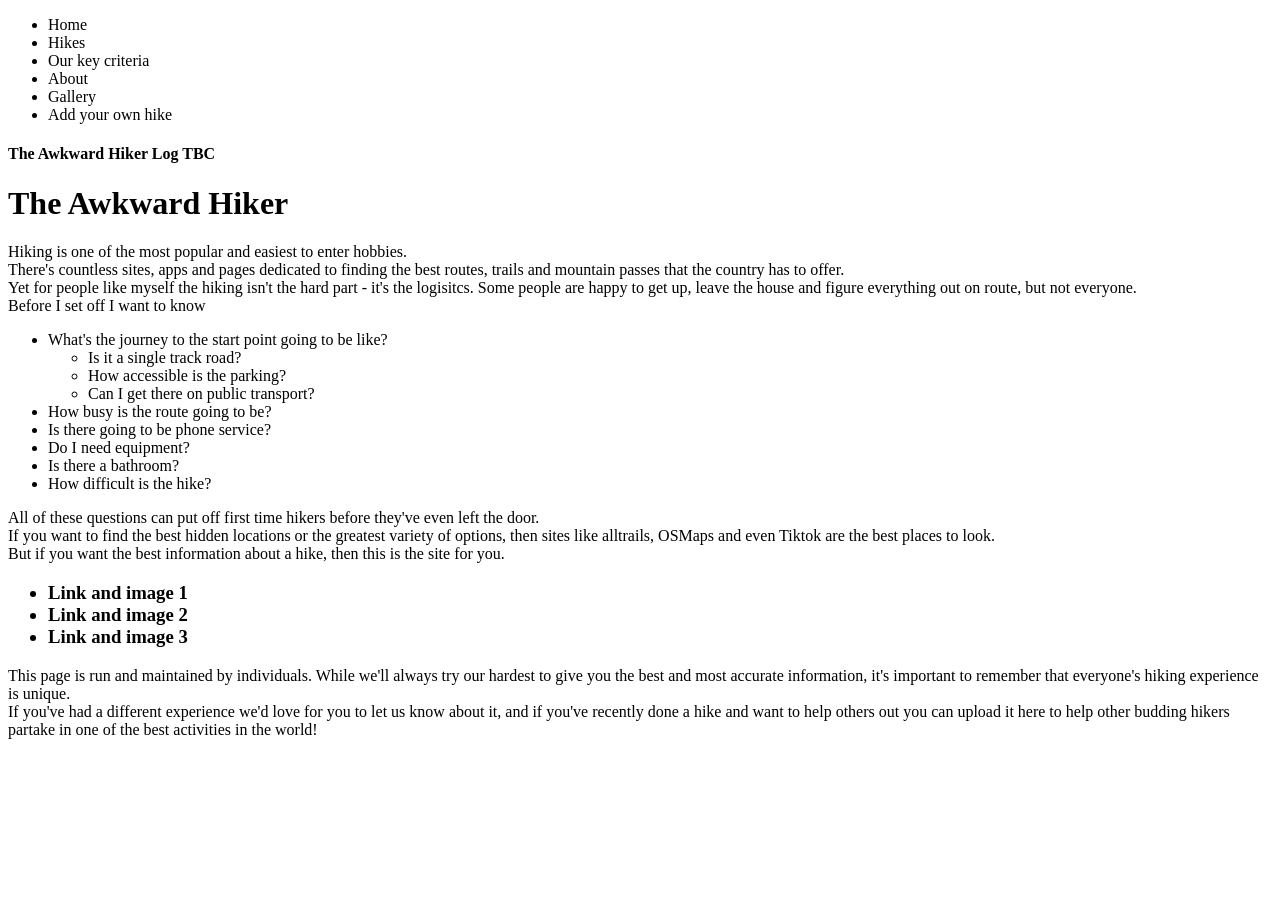
==== index.html @ 3d1c3b0d "Initial html for home page added" ====
<!DOCTYPE html>
<html lang="en">
<head>
    <meta charset="UTF-8">
    <meta name="viewport" content="width=device-width, initial-scale=1.0">
    <title>Document</title>
    <link rel="stylesheet" href="style.css">
</head>
<body>
    <div class="header links">
        <ul>
            <li>Home</li>
            <li>Hikes</li>
            <li>Our key criteria</li>
            <li>About</li>
            <li>Gallery</li>
            <li>Add your own hike</li>
        </ul>
        <h4>The Awkward Hiker Log TBC</h4>
    </div>
    <div class="title banner">
        <h1>The Awkward Hiker</h1>
    </div>
    <div class="main">
        <p>Hiking is one of the most popular and easiest to enter hobbies. <br>
        There's countless sites, apps and pages dedicated to finding the best routes, trails and mountain passes that the country has to offer. <br>
        Yet for people like myself the hiking isn't the hard part - it's the logisitcs.
        Some people are happy to get up, leave the house and figure everything out on route, but not everyone. <br>
        Before I set off I want to know 
        </p>
        <ul>
            <li>What's the journey to the start point going to be like?</li>
            <ul>
                <li>Is it a single track road?</li>
                <li>How accessible is the parking?</li>
                <li>Can I get there on public transport?</li>
            </ul>
            <li>How busy is the route going to be?</li>
            <li>Is there going to be phone service?</li>
            <li>Do I need equipment?</li>
            <li>Is there a bathroom?</li>
            <li>How difficult is the hike?</li>
        </ul>
        <p>
            All of these questions can put off first time hikers before they've even left the door. <br>
            If you want to find the best hidden locations or the greatest variety of options, then sites like alltrails, OSMaps and even Tiktok are the best places to look. <br>
            But if you want the best information about a hike, then this is the site for you.
        </p>
    </div>
    <div class="images banner">
        <h3>
            <ul>
                <li>Link and image 1</li>
                <li>Link and image 2</li>
                <li>Link and image 3</li>
            </ul>
        </h3>
    </div>
    <div class="about banner">
        <p>
            This page is run and maintained by individuals. While we'll always try our hardest to give you the best and most accurate information, it's important to remember that everyone's hiking experience is unique. <br>
            If you've had a different experience we'd love for you to let us know about it, and if you've recently done a hike and want to help others out you can upload it here to help other budding hikers partake in one of the best activities in the world!
        </p>
    </div>
</body>
</html>
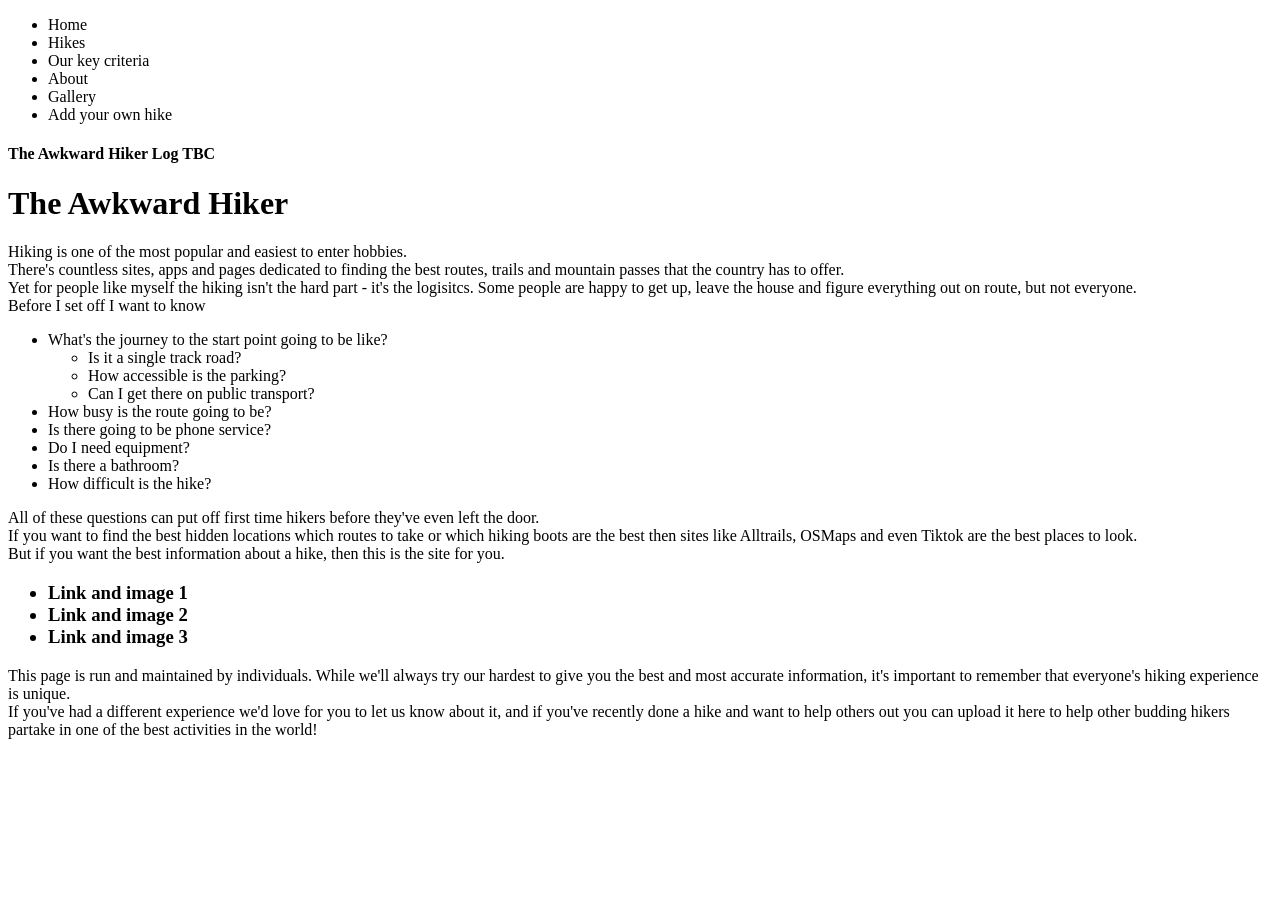
==== commit be18d900: "Text edits" ====
--- a/index.html
+++ b/index.html
@@ -43,7 +43,7 @@
         </ul>
         <p>
             All of these questions can put off first time hikers before they've even left the door. <br>
-            If you want to find the best hidden locations or the greatest variety of options, then sites like alltrails, OSMaps and even Tiktok are the best places to look. <br>
+            If you want to find the best hidden locations which routes to take or which hiking boots are the best then sites like Alltrails, OSMaps and even Tiktok are the best places to look. <br>
             But if you want the best information about a hike, then this is the site for you.
         </p>
     </div>
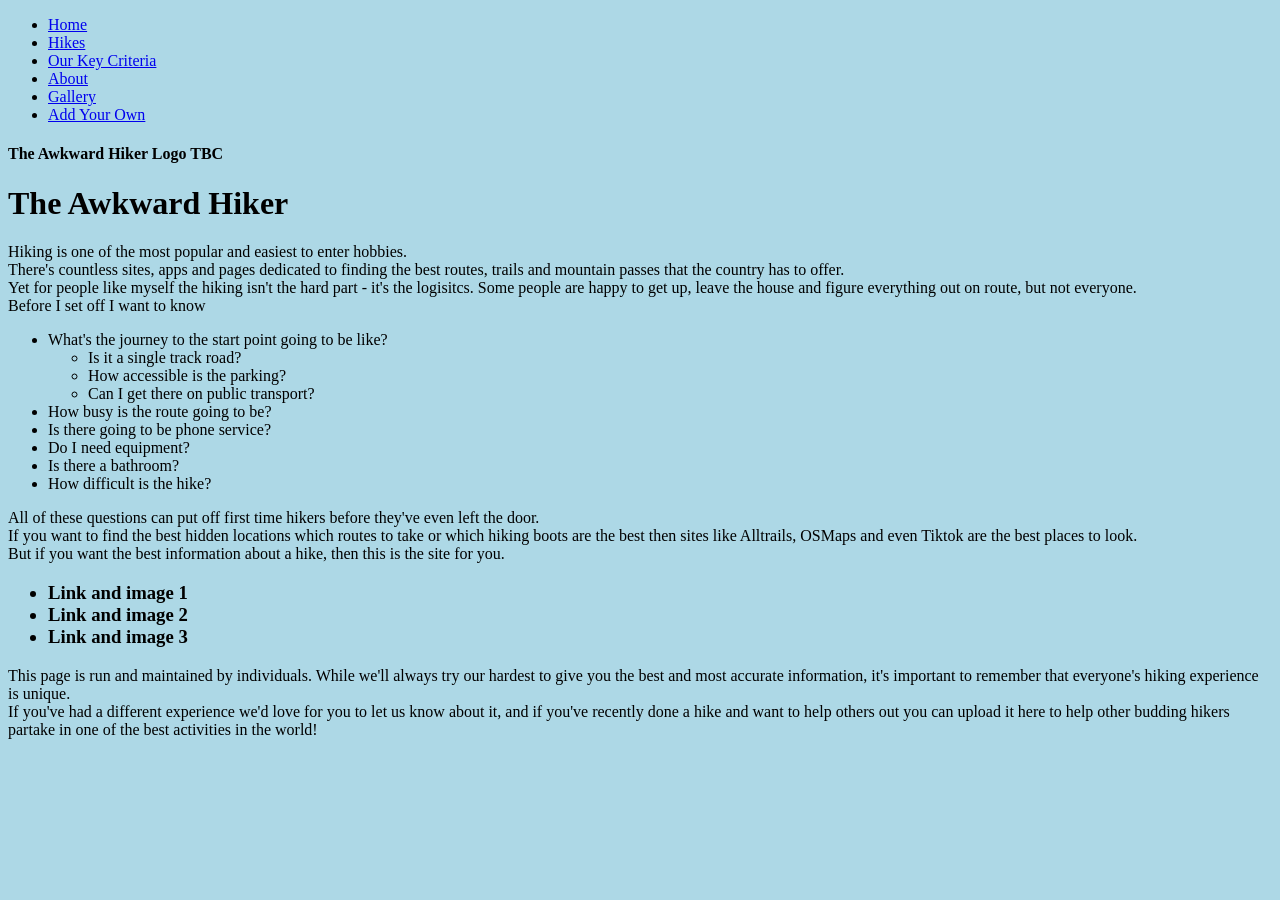
==== commit 09e2e9f4: "Sub pages added in; Gallery, Add-Your-Own, About, Hikes, Our-Key-Criteria" ====
--- a/index.html
+++ b/index.html
@@ -3,20 +3,32 @@
 <head>
     <meta charset="UTF-8">
     <meta name="viewport" content="width=device-width, initial-scale=1.0">
-    <title>Document</title>
+    <title>The Awkward Hiker Home</title>
     <link rel="stylesheet" href="style.css">
 </head>
 <body>
     <div class="header links">
         <ul>
-            <li>Home</li>
-            <li>Hikes</li>
-            <li>Our key criteria</li>
-            <li>About</li>
-            <li>Gallery</li>
-            <li>Add your own hike</li>
+            <li>
+                <a href="index.html" rel="norefferer">Home</a>
+            </li>
+            <li>
+                <a href="sub-pages/hikes.html" rel="norefferer">Hikes</a>
+            </li>
+            <li>
+                <a href="sub-pages/our-key-criteria.html" rel="norefferer">Our Key Criteria</a>
+            </li>
+            <li>
+                <a href="sub-pages/about.html" rel="norefferer">About</a>
+            </li>
+            <li>
+                <a href="sub-pages/gallery.html" rel="norefferer">Gallery</a>
+            </li>
+            <li>
+                <a href="sub-pages/add-your-own.html" rel="norefferer">Add Your Own</a>
+            </li>
         </ul>
-        <h4>The Awkward Hiker Log TBC</h4>
+        <h4>The Awkward Hiker Logo TBC</h4>
     </div>
     <div class="title banner">
         <h1>The Awkward Hiker</h1>
--- a/style.css
+++ b/style.css
@@ -0,0 +1 @@
+body {background-color: lightblue;}
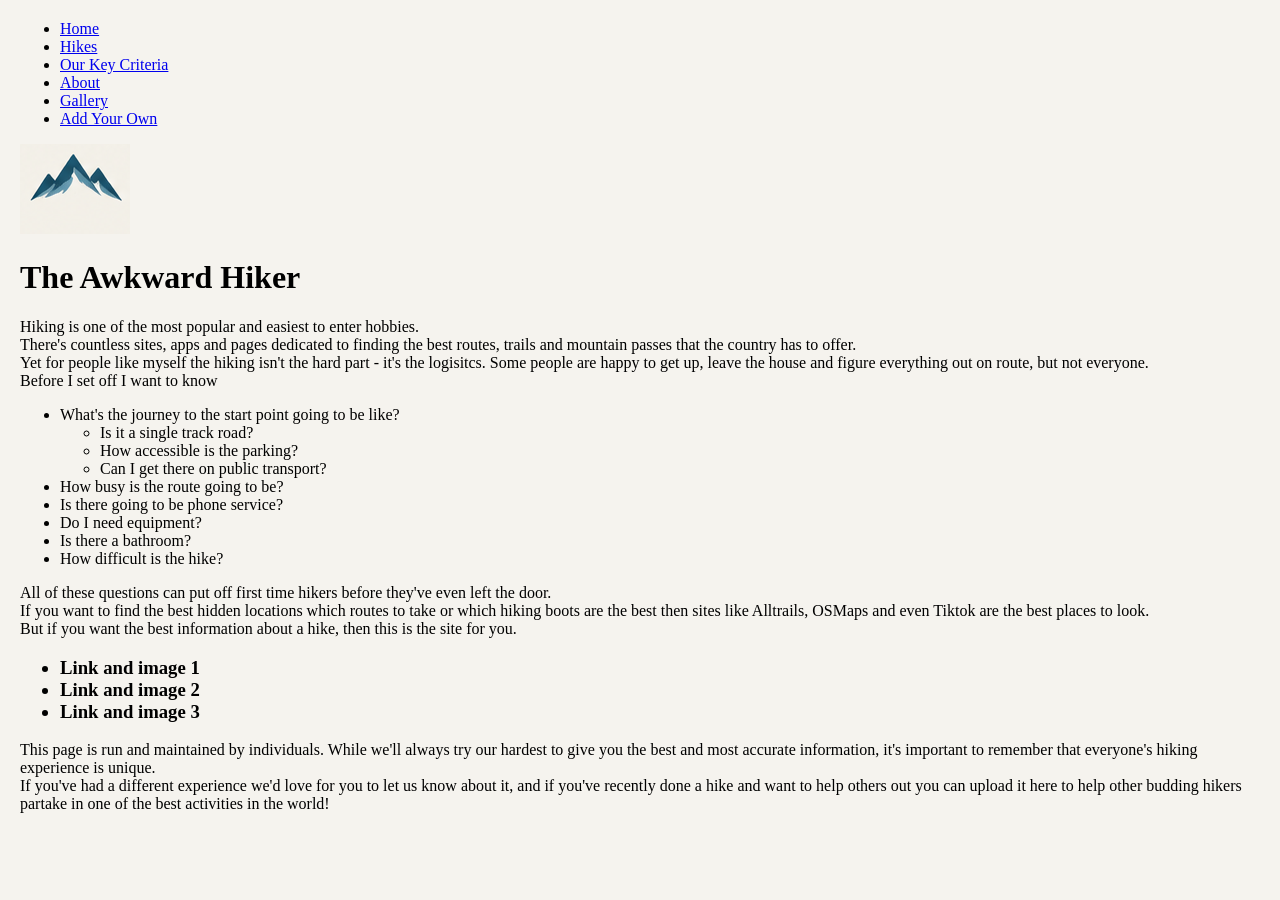
==== commit 2ec3ed7f: "Build out of key criteria page and added holder logo" ====
--- a/index.html
+++ b/index.html
@@ -28,7 +28,7 @@
                 <a href="sub-pages/add-your-own.html" rel="norefferer">Add Your Own</a>
             </li>
         </ul>
-        <h4>The Awkward Hiker Logo TBC</h4>
+        <img src="sub-pages/images/hiking_mountain_logo.png">
     </div>
     <div class="title banner">
         <h1>The Awkward Hiker</h1>
--- a/style.css
+++ b/style.css
@@ -1 +1,4 @@
-body {background-color: lightblue;}+body {
+    background-color: #f5f3ee;
+    margin: 20px;
+}
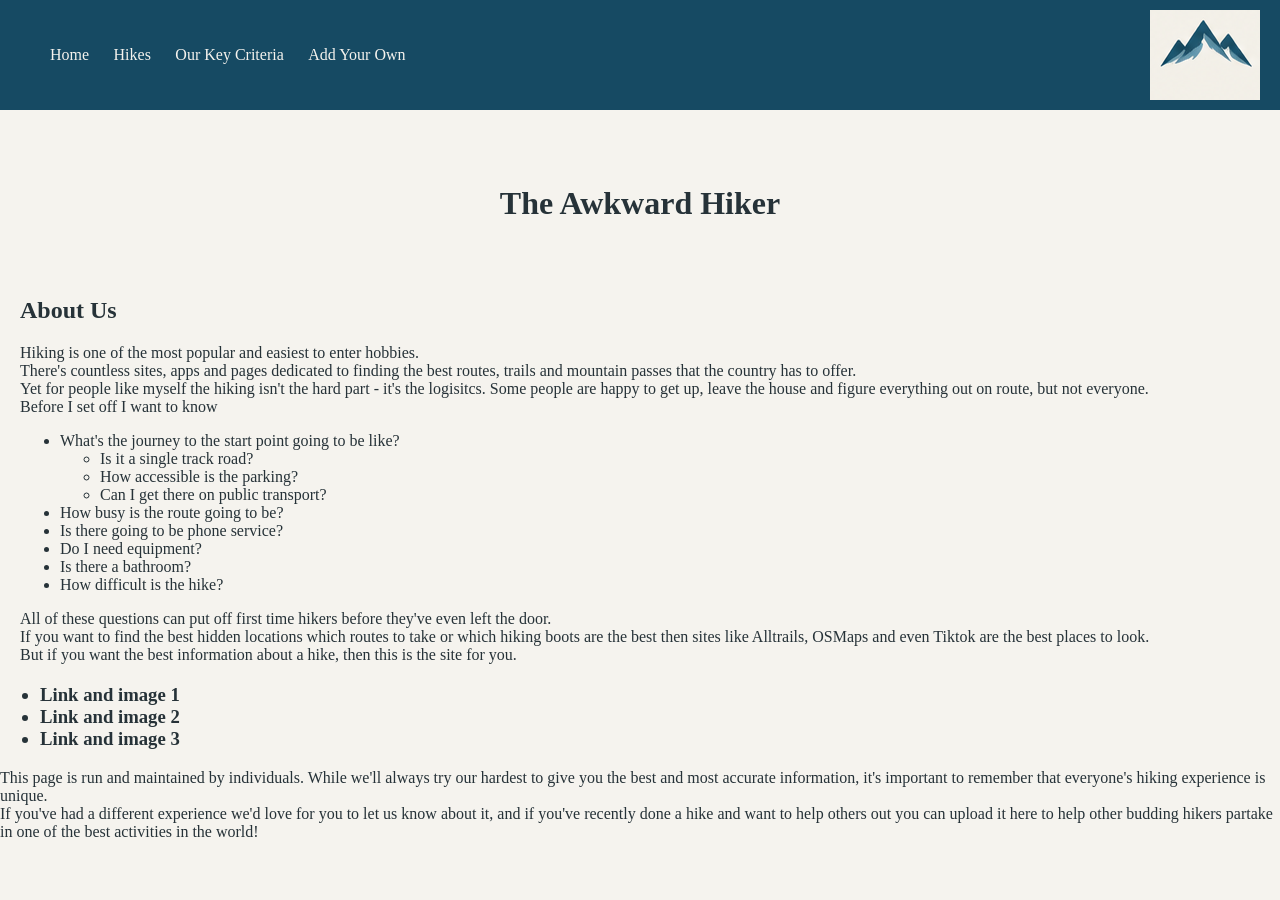
==== commit dfef5300: "Building out of CSS code - header banner focus. Hidden gallery and About us pages as no longer part " ====
--- a/index.html
+++ b/index.html
@@ -7,7 +7,7 @@
     <link rel="stylesheet" href="style.css">
 </head>
 <body>
-    <div class="header links">
+    <header>
         <ul>
             <li>
                 <a href="index.html" rel="norefferer">Home</a>
@@ -18,22 +18,27 @@
             <li>
                 <a href="sub-pages/our-key-criteria.html" rel="norefferer">Our Key Criteria</a>
             </li>
+            <!--
             <li>
                 <a href="sub-pages/about.html" rel="norefferer">About</a>
             </li>
             <li>
                 <a href="sub-pages/gallery.html" rel="norefferer">Gallery</a>
-            </li>
+             </li>
+            -->
             <li>
                 <a href="sub-pages/add-your-own.html" rel="norefferer">Add Your Own</a>
             </li>
         </ul>
         <img src="sub-pages/images/hiking_mountain_logo.png">
-    </div>
+    </header>
     <div class="title banner">
         <h1>The Awkward Hiker</h1>
     </div>
     <div class="main">
+        <div>
+            <h2>About Us</h2>
+        </div>
         <p>Hiking is one of the most popular and easiest to enter hobbies. <br>
         There's countless sites, apps and pages dedicated to finding the best routes, trails and mountain passes that the country has to offer. <br>
         Yet for people like myself the hiking isn't the hard part - it's the logisitcs.
--- a/style.css
+++ b/style.css
@@ -1,4 +1,49 @@
 body {
     background-color: #f5f3ee;
+    margin: 0;
+    padding: 0;
+    font-family: "Lato", Arial, sans-serif;
+}
+
+header {
+    display: flex;
+    background-color: #164A63;
+    justify-content: space-between;
+    align-items: center;
+    padding: 10px 10px 10px 0px;
+    position: sticky;
+    top: 0;
+}
+
+header ul {
+    list-style: none;
+}
+
+header li {
+    display: inline-block;
+    margin: 10px;
+}
+
+header a {
+    color: #F5F3EE;
+    text-decoration: none;
+}
+
+.title h1 {
+    display: flex;
+    justify-content: center;
+    margin: 75px;
+}
+
+h1, h2, h3, h4, h5, h6, p, li {
+    font-family: "Merriweather", Georgia, serif;
+    color: #263238;
+}
+
+header img {
+    margin-right: 10px;
+}
+
+.main {
     margin: 20px;
 }
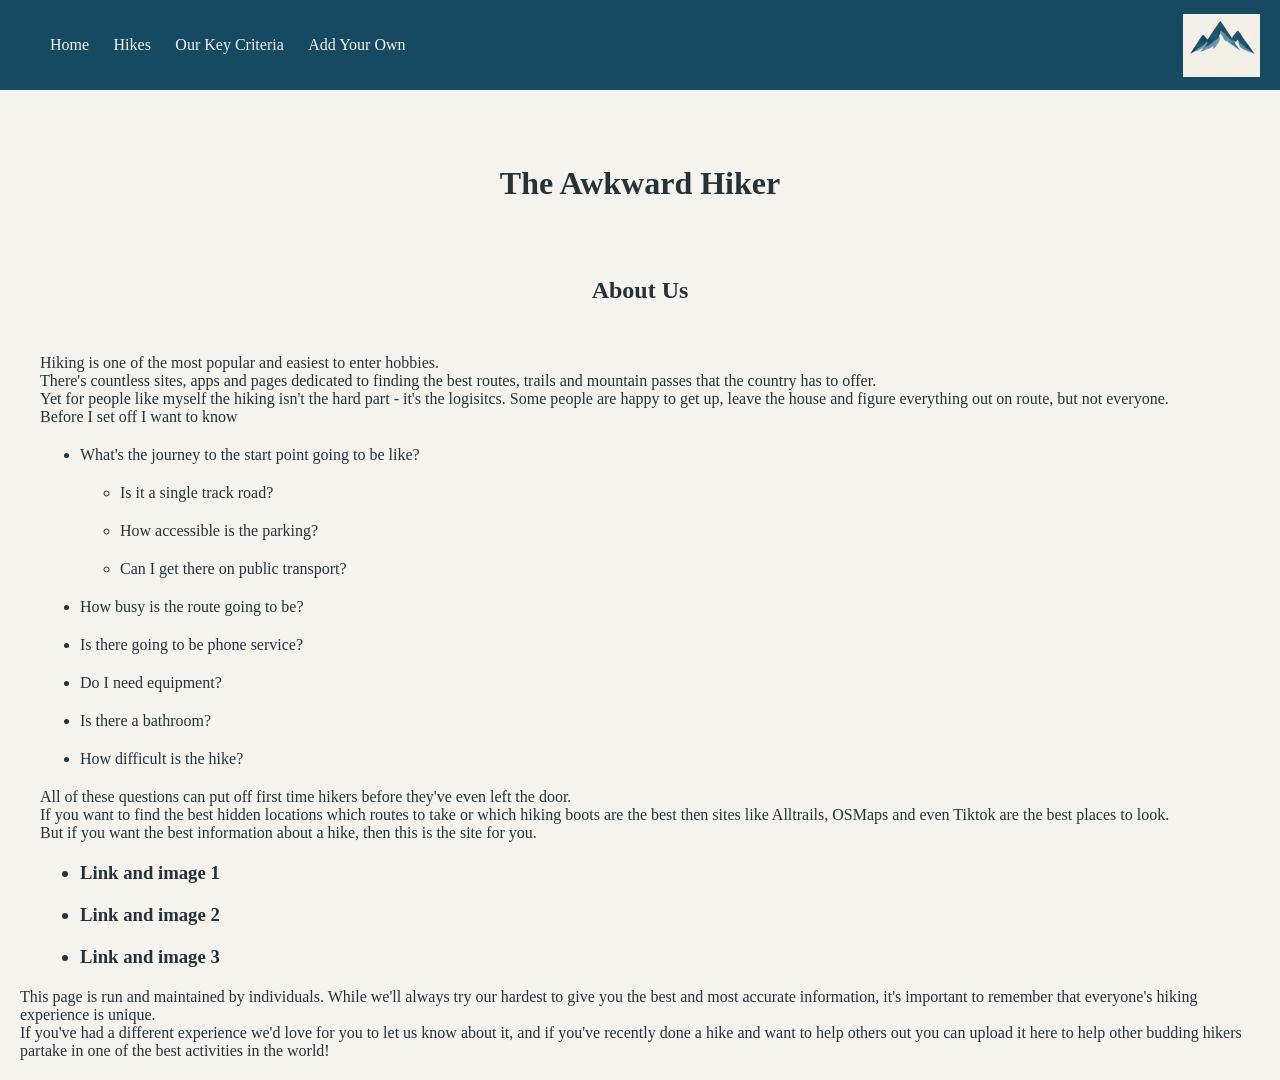
==== commit 6008a7ef: "CSS changes to add dropdowns to the Key criteria page" ====
--- a/index.html
+++ b/index.html
@@ -30,7 +30,7 @@
                 <a href="sub-pages/add-your-own.html" rel="norefferer">Add Your Own</a>
             </li>
         </ul>
-        <img src="sub-pages/images/hiking_mountain_logo.png">
+        <img src="sub-pages/images/hiking_mountain_logo.png" width="77px" height="63px">
     </header>
     <div class="title banner">
         <h1>The Awkward Hiker</h1>
--- a/style.css
+++ b/style.css
@@ -35,9 +35,10 @@
     margin: 75px;
 }
 
-h1, h2, h3, h4, h5, h6, p, li {
+h1, h2, h3, h4, h5, h6, p, li, summary {
     font-family: "Merriweather", Georgia, serif;
     color: #263238;
+    margin: 20px;
 }
 
 header img {
@@ -46,4 +47,31 @@
 
 .main {
     margin: 20px;
+}
+
+em { 
+    font-family: "Merriweather", Georgia, serif;
+    color: grey;
+}
+
+.main h2 {
+    display: flex;
+    justify-content: center;
+    margin: 50px;
+}
+
+.description {
+    margin-bottom: 40px;
+}
+
+summary {
+font-weight: bold;
+font-size: 1.17em;
+margin-left: 100px;
+}
+
+details {
+    margin: 20px;
+    border: 1px solid #ccc;
+    background-color: #f1ede6;
 }
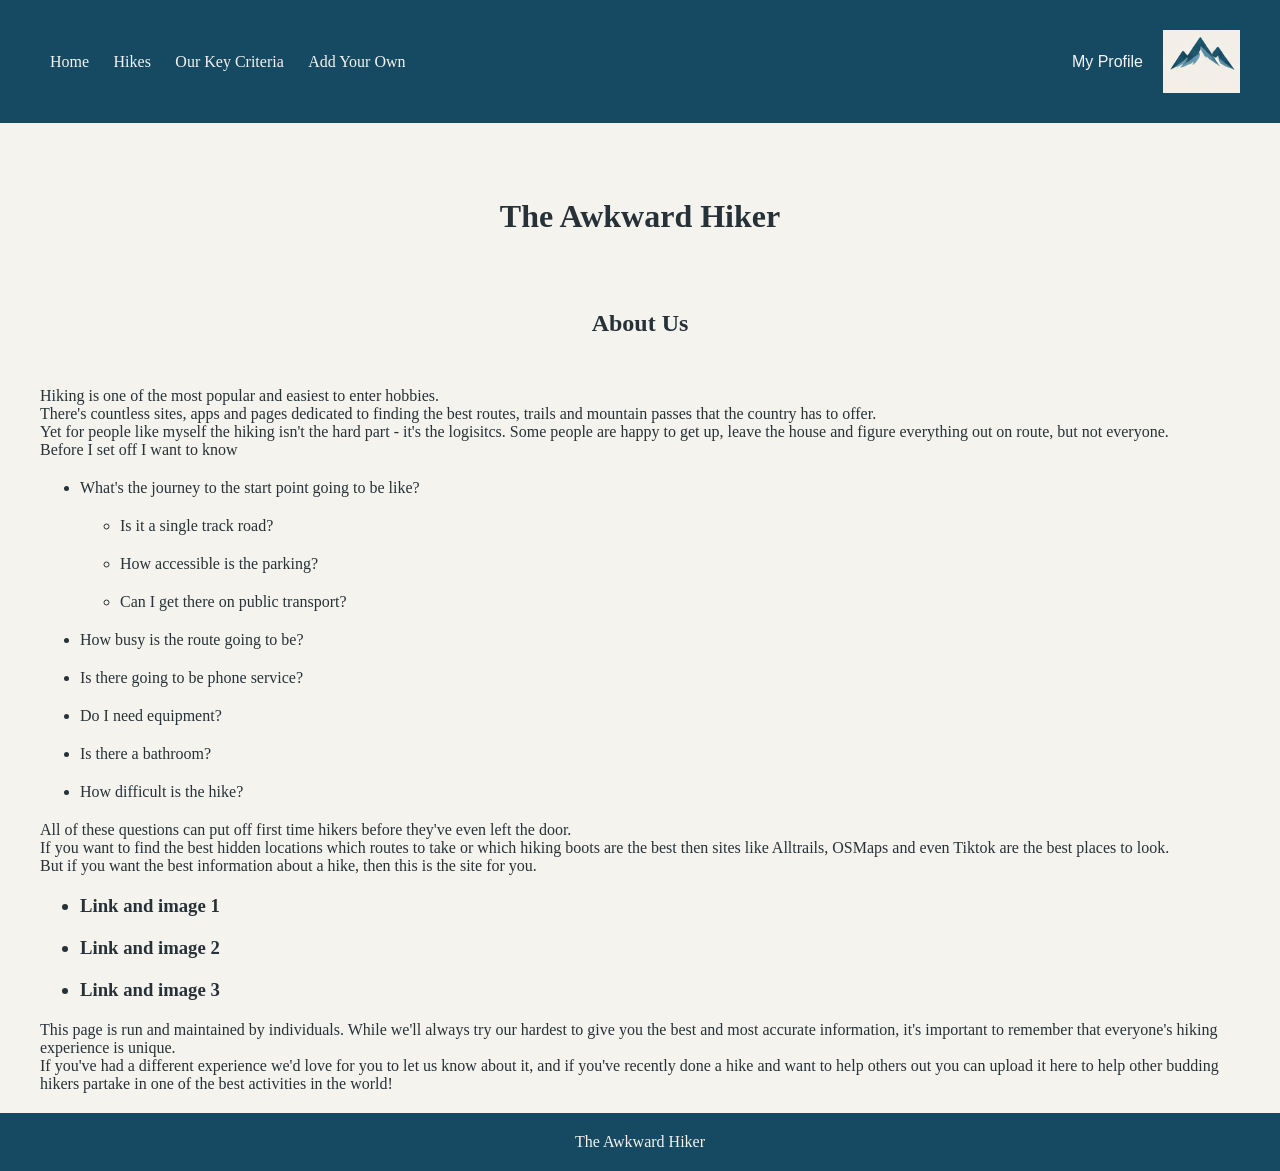
==== commit 425feafa: "Footer and My Profile page added to html and css" ====
--- a/index.html
+++ b/index.html
@@ -7,6 +7,7 @@
     <link rel="stylesheet" href="style.css">
 </head>
 <body>
+
     <header>
         <ul>
             <li>
@@ -30,8 +31,12 @@
                 <a href="sub-pages/add-your-own.html" rel="norefferer">Add Your Own</a>
             </li>
         </ul>
+        <div class="right">
+        <a href="sub-pages/my-profile.html" rel="norefferer">My Profile</a>
         <img src="sub-pages/images/hiking_mountain_logo.png" width="77px" height="63px">
+        </div>
     </header>
+
     <div class="title banner">
         <h1>The Awkward Hiker</h1>
     </div>
@@ -79,5 +84,10 @@
             If you've had a different experience we'd love for you to let us know about it, and if you've recently done a hike and want to help others out you can upload it here to help other budding hikers partake in one of the best activities in the world!
         </p>
     </div>
+
+    <footer>
+        <p>The Awkward Hiker</p>
+    </footer>
+
 </body>
 </html>
--- a/style.css
+++ b/style.css
@@ -22,6 +22,13 @@
 header li {
     display: inline-block;
     margin: 10px;
+}
+
+header .right {
+    display:flex;
+    align-items:center;
+    margin: 20px;
+    gap: 20px;
 }
 
 header a {
@@ -74,4 +81,18 @@
     margin: 20px;
     border: 1px solid #ccc;
     background-color: #f1ede6;
+}
+
+.about {
+    margin:20px;
+}
+
+footer {
+    display: flex;
+    justify-content: center;
+    background-color: #164A63;
+}
+
+footer p {
+    color: #F5F3EE;
 }
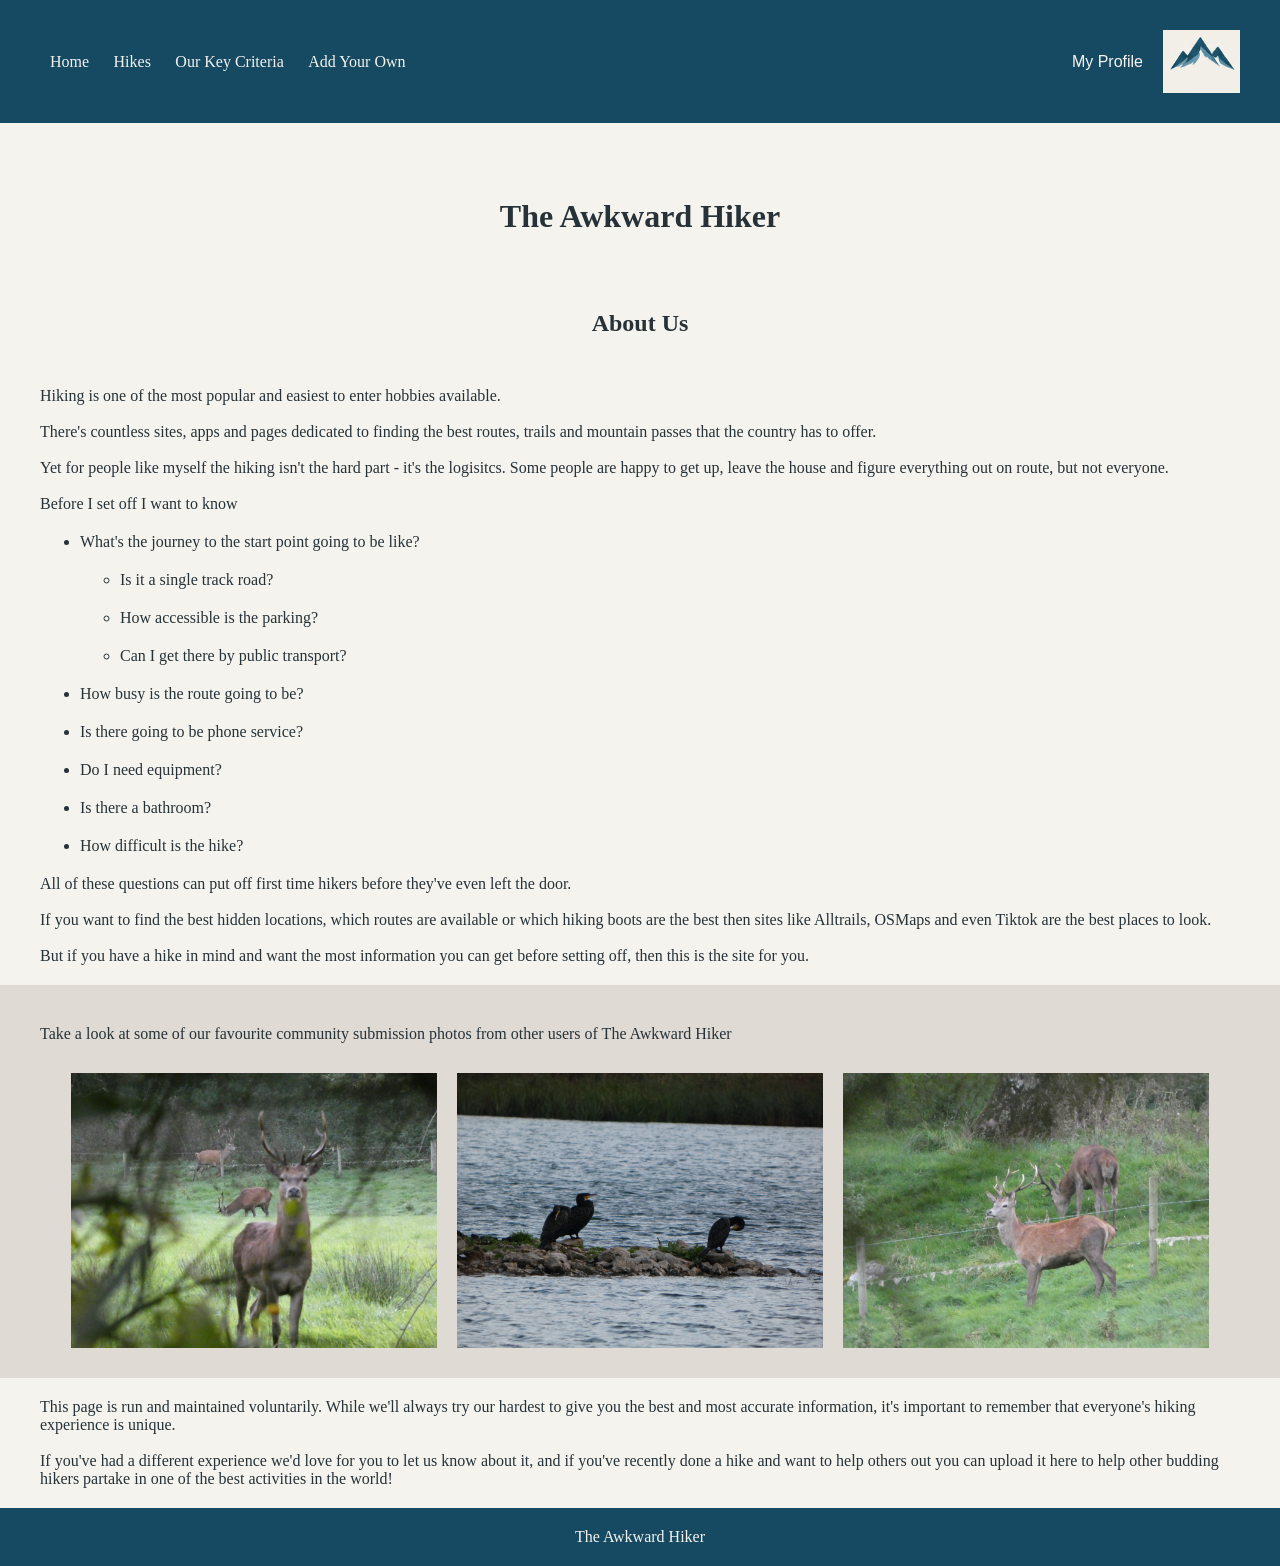
==== commit 75dde72b: "Images added to home page and description rewrites" ====
--- a/index.html
+++ b/index.html
@@ -44,10 +44,10 @@
         <div>
             <h2>About Us</h2>
         </div>
-        <p>Hiking is one of the most popular and easiest to enter hobbies. <br>
-        There's countless sites, apps and pages dedicated to finding the best routes, trails and mountain passes that the country has to offer. <br>
+        <p>Hiking is one of the most popular and easiest to enter hobbies available. <br><br>
+        There's countless sites, apps and pages dedicated to finding the best routes, trails and mountain passes that the country has to offer. <br><br>
         Yet for people like myself the hiking isn't the hard part - it's the logisitcs.
-        Some people are happy to get up, leave the house and figure everything out on route, but not everyone. <br>
+        Some people are happy to get up, leave the house and figure everything out on route, but not everyone. <br><br>
         Before I set off I want to know 
         </p>
         <ul>
@@ -55,7 +55,7 @@
             <ul>
                 <li>Is it a single track road?</li>
                 <li>How accessible is the parking?</li>
-                <li>Can I get there on public transport?</li>
+                <li>Can I get there by public transport?</li>
             </ul>
             <li>How busy is the route going to be?</li>
             <li>Is there going to be phone service?</li>
@@ -64,23 +64,24 @@
             <li>How difficult is the hike?</li>
         </ul>
         <p>
-            All of these questions can put off first time hikers before they've even left the door. <br>
-            If you want to find the best hidden locations which routes to take or which hiking boots are the best then sites like Alltrails, OSMaps and even Tiktok are the best places to look. <br>
-            But if you want the best information about a hike, then this is the site for you.
+            All of these questions can put off first time hikers before they've even left the door. <br><br>
+            If you want to find the best hidden locations, which routes are available or which hiking boots are the best then sites like Alltrails, OSMaps and even Tiktok are the best places to look. <br><br>
+            But if you have a hike in mind and want the most information you can get before setting off, then this is the site for you.
         </p>
     </div>
-    <div class="images banner">
-        <h3>
-            <ul>
-                <li>Link and image 1</li>
-                <li>Link and image 2</li>
-                <li>Link and image 3</li>
-            </ul>
-        </h3>
+
+    <div class="images-banner">
+        <p>Take a look at some of our favourite community submission photos from other users of The Awkward Hiker</p>
+        <div class="images-banner-images">
+        <img src="sub-pages/images/deer-picture-one.JPG">
+        <img src="sub-pages/images/cormorant-picture.JPG">
+        <img src="sub-pages/images/deer-picture-two.JPG">
+        </div>
     </div>
+
     <div class="about banner">
         <p>
-            This page is run and maintained by individuals. While we'll always try our hardest to give you the best and most accurate information, it's important to remember that everyone's hiking experience is unique. <br>
+            This page is run and maintained voluntarily. While we'll always try our hardest to give you the best and most accurate information, it's important to remember that everyone's hiking experience is unique. <br><br>
             If you've had a different experience we'd love for you to let us know about it, and if you've recently done a hike and want to help others out you can upload it here to help other budding hikers partake in one of the best activities in the world!
         </p>
     </div>
--- a/style.css
+++ b/style.css
@@ -95,4 +95,24 @@
 
 footer p {
     color: #F5F3EE;
-}+}
+
+.images-banner-images {
+    display: flex;
+    justify-content: center;
+    gap: 20px;
+    background-color: #dfdad3;
+    padding: 10px;
+}
+
+.images-banner-images img {
+    width: 30%;
+    height: auto;
+}
+
+.images-banner {
+    gap: 20px;
+    background-color: #dfdad3;
+    padding: 20px;
+}
+
